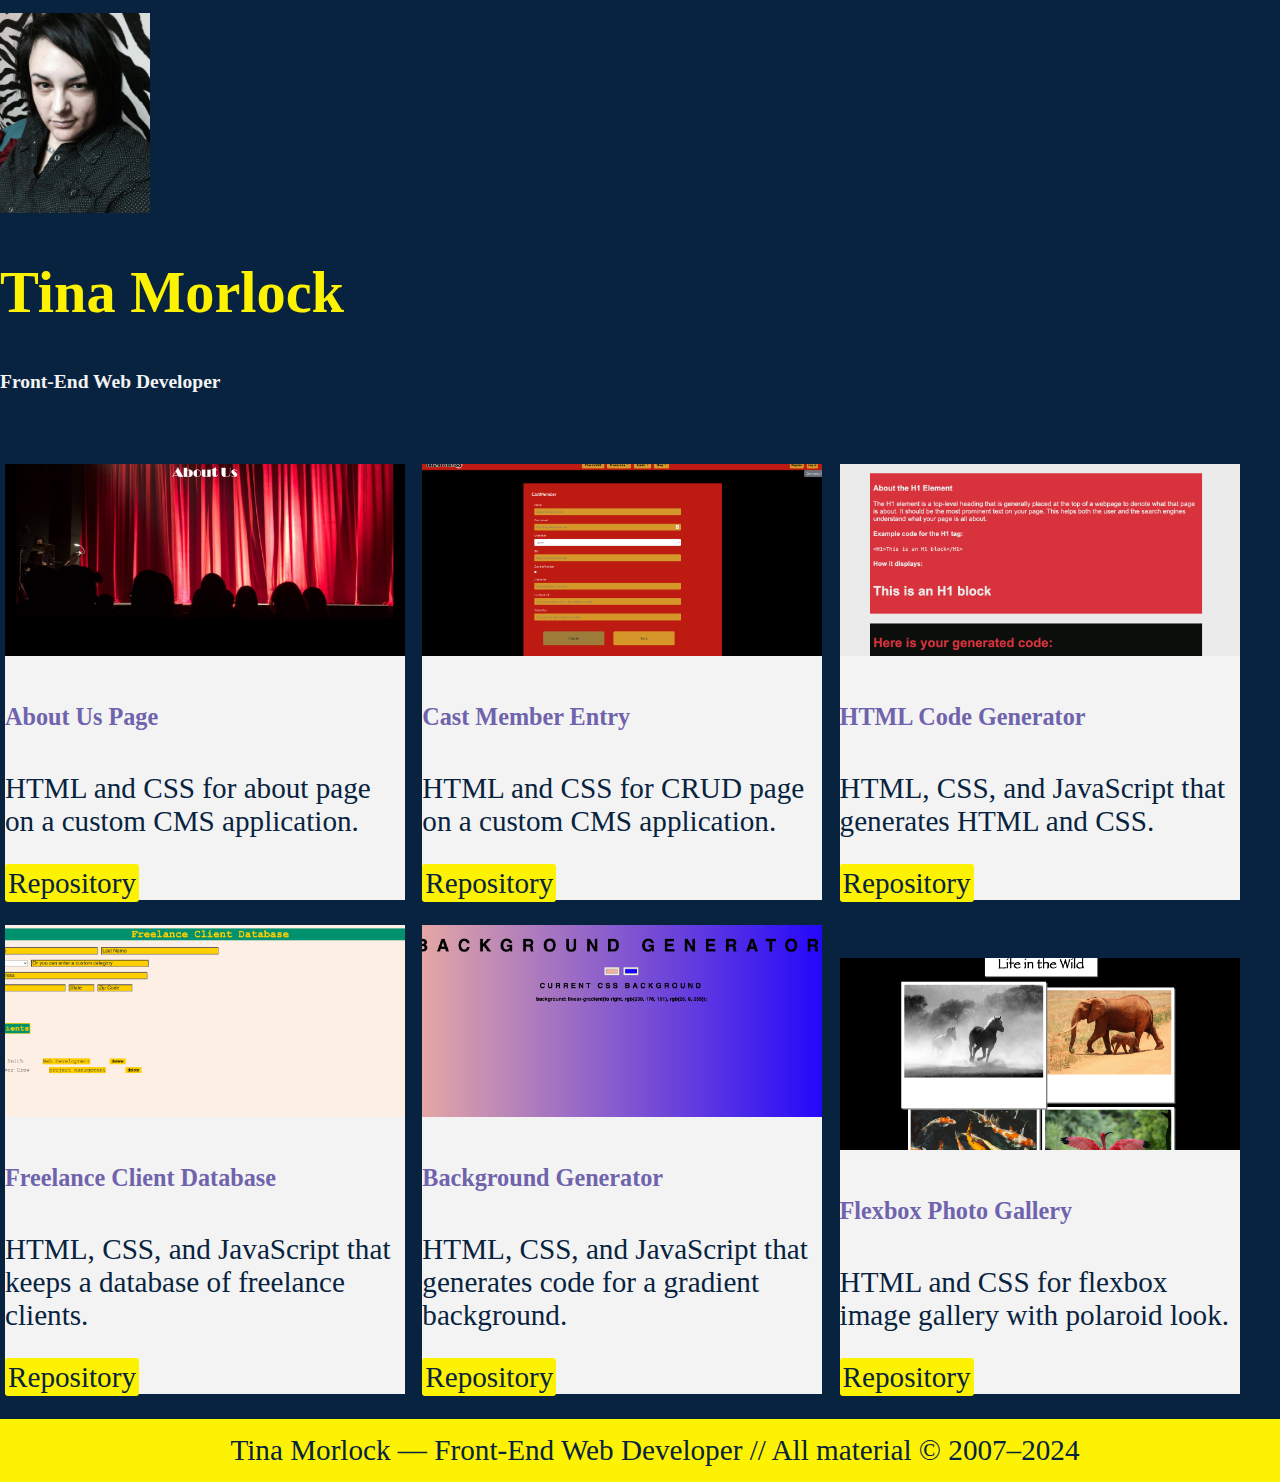
==== skill-pages/frontend.html @ ff7cef1d "Added front-end portfolio page" ====
<!DOCTYPE html>
<html>
    <head>
        <title>Tina Morlock: Front-End Portfolio</title>
        <meta charset="utf-8">
        <meta name="viewport" content="width=device-width, initial-scale=1">
        <link href="https://cdn.jsdelivr.net/npm/bootstrap@5.3.2/dist/css/bootstrap.min.css" rel="stylesheet" integrity="sha384-T3c6CoIi6uLrA9TneNEoa7RxnatzjcDSCmG1MXxSR1GAsXEV/Dwwykc2MPK8M2HN" crossorigin="anonymous">
        <link rel="stylesheet" href="../resume.css" type="text/css">
    </head>
    <body>

        <div class="container">
            <div class="row">
                <div class="col">
                    <img src="../assets/images/tina-morlock.jpg" class="img-fluid rounded" id="profile-photo" alt="Tina Morlock, front-end developer">
                </div>
                <div class="col">
                    <h1>Tina Morlock</h1>
                    <h6>Front-End Web Developer</h6>
                </div>
                <div class="col"></div>
                <div class="col"></div>
            </div>
            <div class="row">
                <div class="col col-xs">
                <div class="card">
                    <img src="../assets/images/portfolio/th-cms-front.png" class="card-img-top" alt="Theatre CMS Project">
                    <div class="card-body">
                        <h5 class="card-title">About Us Page</h5>
                        <p class="card-text">HTML and CSS for about page on a custom CMS application.</p>
                        <a href="https://github.com/tinamorlock/TheatreCMS3" class="btn btn-primary">Repository</a>
                    </div>
                </div>
                    <div class="card">
                    <img src="../assets/images/portfolio/th-cms-crud.png" class="card-img-top" alt="Theatre CMS Project">
                    <div class="card-body">
                        <h5 class="card-title">Cast Member Entry</h5>
                        <p class="card-text">HTML and CSS for CRUD page on a custom CMS application.</p>
                        <a href="https://github.com/tinamorlock/TheatreCMS3" class="btn btn-primary">Repository</a>
                    </div>
                </div>
                    <div class="card">
                        <img src="../assets/images/portfolio/html-generator.png" class="card-img-top" alt="JS HTML and CSS Generator">
                        <div class="card-body">
                            <h5 class="card-title">HTML Code Generator</h5>
                            <p class="card-text">HTML, CSS, and JavaScript that generates HTML and CSS.</p>
                            <a href="https://github.com/tinamorlock/HTML-Generator" class="btn btn-primary">Repository</a>
                        </div>
                    </div>
                    <div class="card">
                        <img src="../assets/images/portfolio/client-db.png" class="card-img-top" alt="JS Freelance Client Database">
                        <div class="card-body">
                            <h5 class="card-title">Freelance Client Database</h5>
                            <p class="card-text">HTML, CSS, and JavaScript that keeps a database of freelance clients.</p>
                            <a href="https://github.com/tinamorlock/Freelance-Database" class="btn btn-primary">Repository</a>
                        </div>
                    </div>
                    <div class="card">
                        <img src="../assets/images/portfolio/background-generator.png" class="card-img-top" alt="JS Gradient Background Generator">
                        <div class="card-body">
                            <h5 class="card-title">Background Generator</h5>
                            <p class="card-text">HTML, CSS, and JavaScript that generates code for a gradient background.</p>
                            <a href="https://github.com/tinamorlock/BackgroundGenerator" class="btn btn-primary">Repository</a>
                        </div>
                    </div>
                    <div class="card">
                        <img src="../assets/images/portfolio/polaroid-gallery.png" class="card-img-top" alt="HTML and CSS for Flexbox Photo Gallery">
                        <div class="card-body">
                            <h5 class="card-title">Flexbox Photo Gallery</h5>
                            <p class="card-text">HTML and CSS for flexbox image gallery with polaroid look.</p>
                            <a href="https://github.com/tinamorlock/PolaroidGallery" class="btn btn-primary">Repository</a>
                        </div>
                    </div>
            </div>
            </div>
        </div>

        <footer>
            Tina Morlock — Front-End Web Developer // All material &copy; 2007–2024
        </footer>

        <script src="https://cdn.jsdelivr.net/npm/bootstrap@5.3.2/dist/js/bootstrap.bundle.min.js" integrity="sha384-C6RzsynM9kWDrMNeT87bh95OGNyZPhcTNXj1NW7RuBCsyN/o0jlpcV8Qyq46cDfL" crossorigin="anonymous"></script>
        <script src="../script.js" type="text/javascript"></script>
    </body>
</html>
---- resume.css ----
:root {
    --yellow: #FCF201;
    --violet: #6F63AD;
    --light: #F3F3F3;
    --white: #FFFFFF;
    --dark: #082340;
}

html, body {
    background-color: var(--dark);
    padding: 0;
    margin: 0;
    color: var(--light);
    font-size: 135%;
}

.container {
    margin-top: 1%;
}

.img-fluid {
    max-width: 150px;
}

.card {
    margin-left: 5px;
    margin-right: 5px;
    margin-top: 25px;
    max-width: 400px;
    max-height: 600px;
    background-color: var(--light);
    display: inline-block;
}

.card:hover {
    box-shadow: 3px 3px 3px var(--yellow);
}

.card-title {
    color: var(--violet);
}

.card-text {
    color: var(--dark);
}

.card-img-top {
    width: 100%;
    height: 15vw;
    object-fit: cover;
}

.btn-primary {
    background-color: var(--yellow);
    color: var(--dark);
    border: none;
}

.btn-primary:hover {
    background-color: var(--yellow);
    color: var(--dark);
    border: none;
    box-shadow: 2px 2px 2px     #6F63AD;
}

h1,h5 {
    color: var(--yellow);
}

.down {
    margin-top: 15px;
}

.left-column {
    width: 65%;
}

a {
    background-color: var(--light);
    color: var(--violet);
    padding: 3px;
    border-radius: 3px;
    text-decoration: none;
}

.skill-link {
    color: var(--violet);
    padding: 1px;
    border: 2px dashed var(--violet);
    background-color: var(--dark);
    color: var(--light);
}

.job-title {
    background-color: var(--violet);
    display: inline-block;
    padding: 3px;
    border-radius: 3px;
}

footer {
    margin-top: 25px;
    text-align: center;
    width: 100%;
    padding: 15px;
    background-color: var(--yellow);
    color: var(--dark);
}
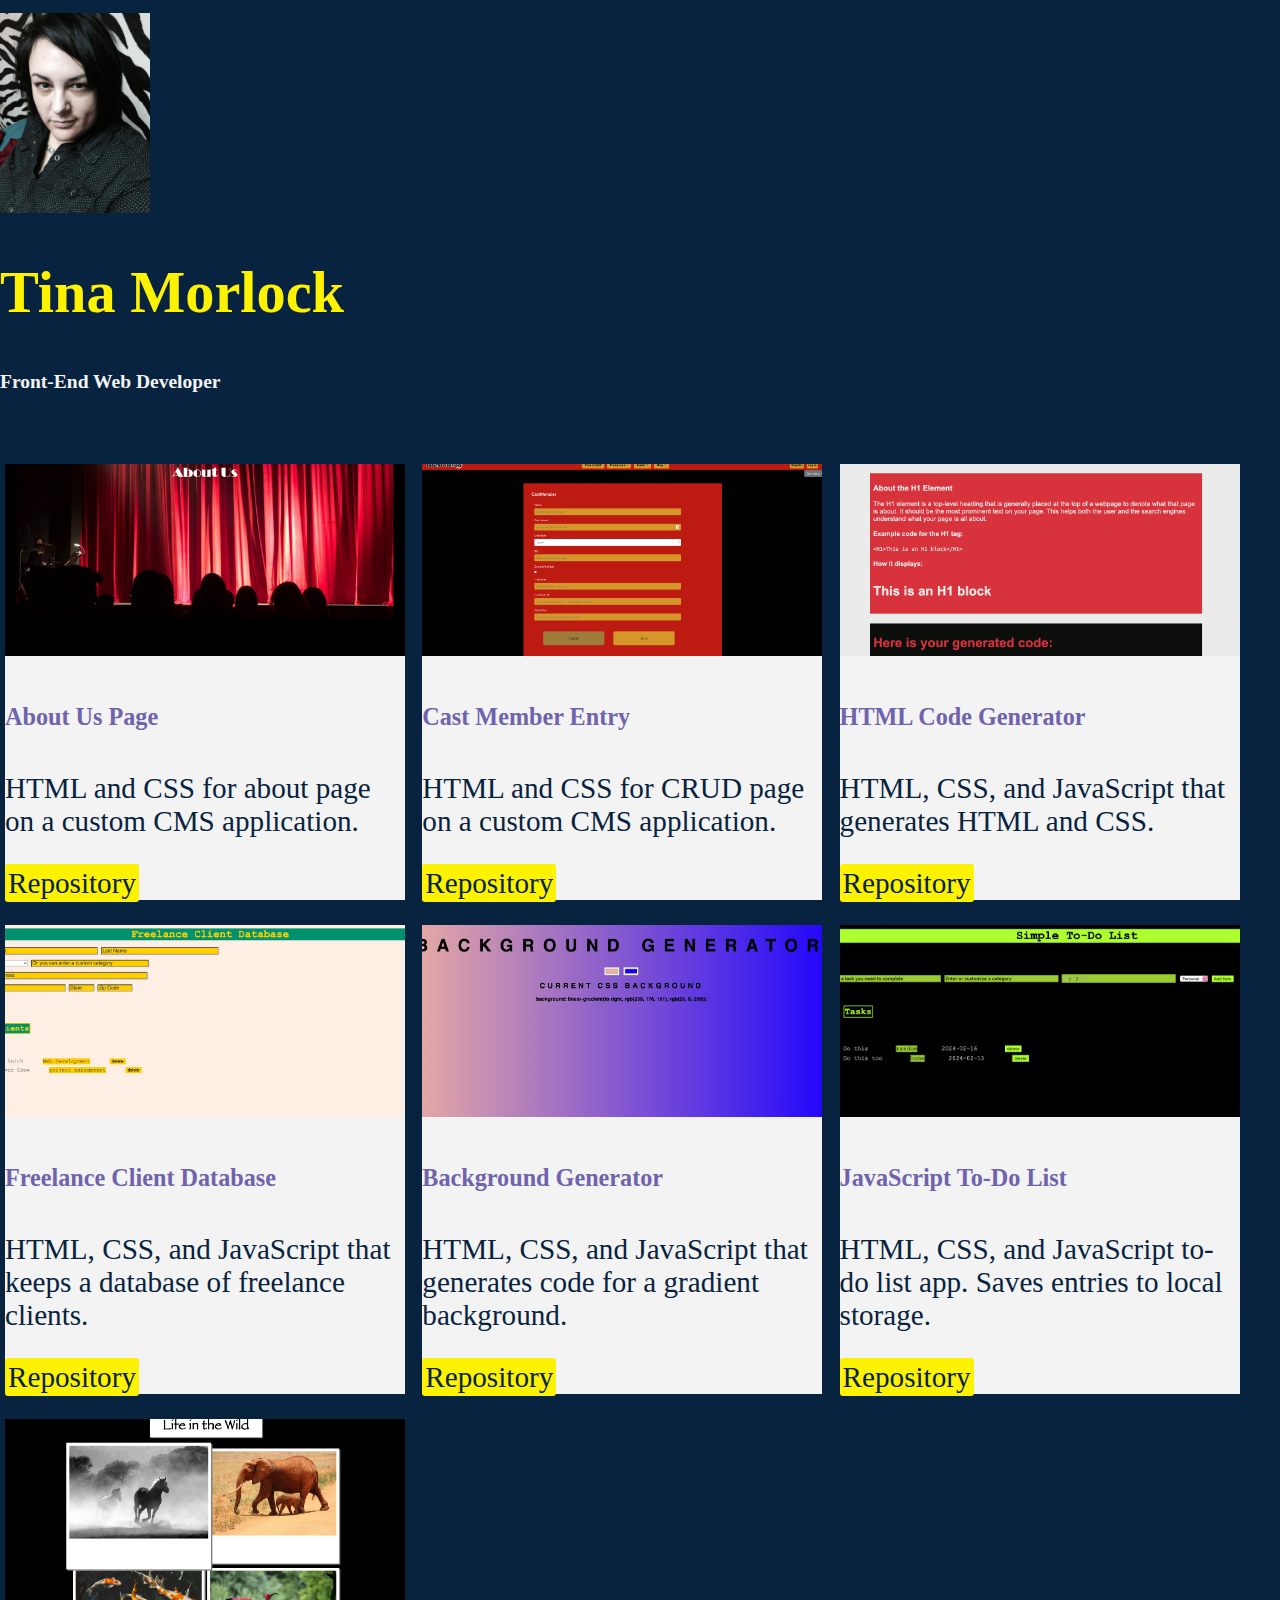
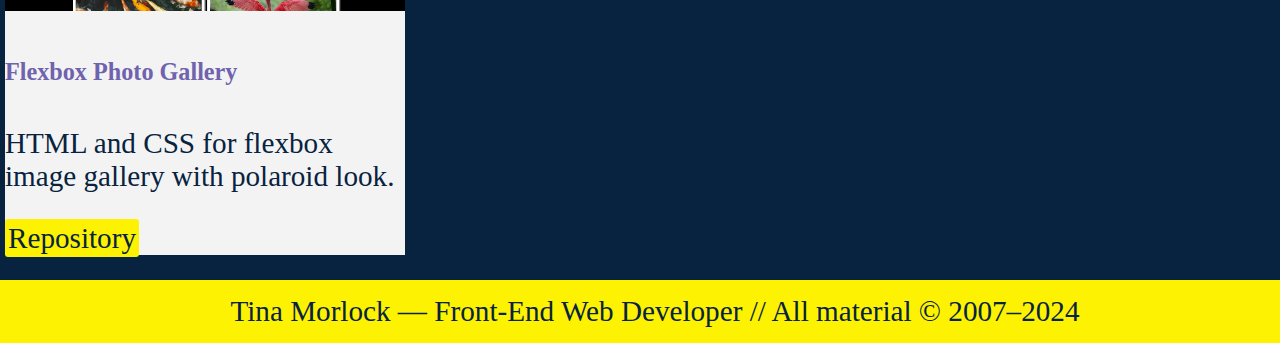
==== commit 38729722: "Added websites portfolio page" ====
--- a/skill-pages/frontend.html
+++ b/skill-pages/frontend.html
@@ -64,6 +64,14 @@
                         </div>
                     </div>
                     <div class="card">
+                        <img src="../assets/images/portfolio/to-do.png" class="card-img-top" alt="JS To-Do List">
+                        <div class="card-body">
+                            <h5 class="card-title">JavaScript To-Do List</h5>
+                            <p class="card-text">HTML, CSS, and JavaScript to-do list app. Saves entries to local storage.</p>
+                            <a href="https://github.com/tinamorlock/ToDoList" class="btn btn-primary">Repository</a>
+                        </div>
+                    </div>
+                    <div class="card">
                         <img src="../assets/images/portfolio/polaroid-gallery.png" class="card-img-top" alt="HTML and CSS for Flexbox Photo Gallery">
                         <div class="card-body">
                             <h5 class="card-title">Flexbox Photo Gallery</h5>
